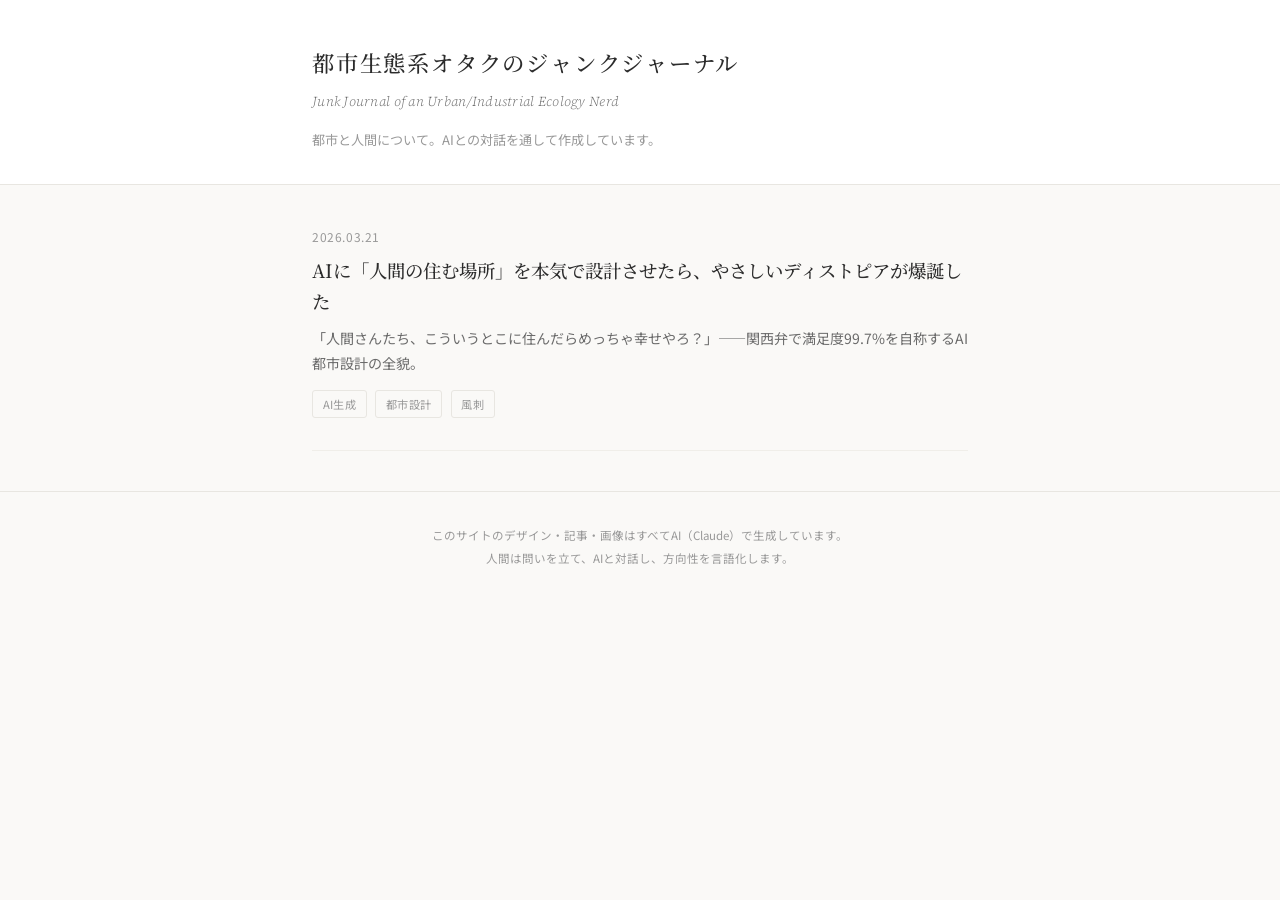
==== index.html @ 87698746 "Update index.html" ====
<!DOCTYPE html>
<html lang="ja">
<head>
  <meta charset="UTF-8">
  <meta name="viewport" content="width=device-width, initial-scale=1.0">
  <title>都市生態系オタクのジャンクジャーナル</title>
  <link rel="stylesheet" href="style.css">
</head>
<body>

<header class="site-header">
  <div class="header-inner">
    <div class="site-title"><a href="index.html">都市生態系オタクのジャンクジャーナル</a></div>
    <div class="site-subtitle">Junk Journal of an Urban/Industrial Ecology Nerd</div>
    <p class="site-description">都市と人間について。AIとの対話を通して作成しています。</p>
  </div>
</header>

<main class="container">
  <div class="post-list">

    <a href="001-ai-habitat.html" class="post-card">
      <div class="post-card-date">2026.03.21</div>
      <div class="post-card-title">AIに「人間の住む場所」を本気で設計させたら、やさしいディストピアが爆誕した</div>
      <div class="post-card-excerpt">
        「人間さんたち、こういうとこに住んだらめっちゃ幸せやろ？」——関西弁で満足度99.7%を自称するAI都市設計の全貌。
      </div>
      <div class="post-card-tags">
        <span class="tag">AI生成</span>
        <span class="tag">都市設計</span>
        <span class="tag">風刺</span>
      </div>
    </a>

  </div>
</main>

<footer class="site-footer">
  <div class="container">
    <p>このサイトのデザイン・記事・画像はすべてAI（Claude）で生成しています。</p>
    <p>人間は問いを立て、AIと対話し、方向性を言語化します。</p>
  </div>
</footer>

</body>
</html>
---- style.css ----
@import url('https://fonts.googleapis.com/css2?family=Noto+Serif+JP:wght@300;400;500;600&family=Noto+Sans+JP:wght@300;400;500&family=Source+Serif+4:ital,wght@0,300;0,400;0,600;1,300;1,400&display=swap');

:root {
  --bg: #faf9f7;
  --bg-white: #ffffff;
  --text: #2c2c2c;
  --text-secondary: #6b6b6b;
  --text-muted: #999;
  --accent: #1a6b5a;
  --accent-light: #e8f4f0;
  --border: #e8e6e1;
  --border-light: #f0eee9;
  --serif-jp: 'Noto Serif JP', serif;
  --sans-jp: 'Noto Sans JP', sans-serif;
  --serif-en: 'Source Serif 4', serif;
}

* { margin: 0; padding: 0; box-sizing: border-box; }

body {
  background: var(--bg);
  color: var(--text);
  font-family: var(--sans-jp);
  font-weight: 400;
  line-height: 2;
  -webkit-font-smoothing: antialiased;
}

/* ─── HEADER ─── */
.site-header {
  background: var(--bg-white);
  border-bottom: 1px solid var(--border);
  padding: 2.5rem 0 2rem;
}

.header-inner {
  max-width: 720px;
  margin: 0 auto;
  padding: 0 2rem;
}

.site-title {
  font-family: var(--serif-jp);
  font-size: 1.4rem;
  font-weight: 500;
  letter-spacing: 0.08em;
  color: var(--text);
}

.site-title a {
  text-decoration: none;
  color: inherit;
}

.site-subtitle {
  font-family: var(--serif-en);
  font-size: 0.85rem;
  font-weight: 300;
  font-style: italic;
  color: var(--text-secondary);
  margin-top: 0.2rem;
  letter-spacing: 0.02em;
}

.site-description {
  font-size: 0.82rem;
  color: var(--text-muted);
  margin-top: 0.8rem;
  line-height: 1.8;
}

/* ─── MAIN ─── */
.container {
  max-width: 720px;
  margin: 0 auto;
  padding: 0 2rem;
}

/* ─── POST LIST (index) ─── */
.post-list {
  padding: 2.5rem 0;
}

.post-card {
  display: block;
  text-decoration: none;
  color: inherit;
  padding: 2rem 0;
  border-bottom: 1px solid var(--border-light);
  transition: background 0.2s;
}

.post-card:first-child {
  padding-top: 0;
}

.post-card:hover .post-card-title {
  color: var(--accent);
}

.post-card-date {
  font-size: 0.75rem;
  color: var(--text-muted);
  letter-spacing: 0.05em;
  margin-bottom: 0.4rem;
}

.post-card-title {
  font-family: var(--serif-jp);
  font-size: 1.15rem;
  font-weight: 500;
  line-height: 1.7;
  transition: color 0.2s;
  margin-bottom: 0.5rem;
}

.post-card-excerpt {
  font-size: 0.88rem;
  color: var(--text-secondary);
  line-height: 1.8;
}

.post-card-tags {
  margin-top: 0.6rem;
}

.tag {
  display: inline-block;
  font-size: 0.7rem;
  padding: 0.1rem 0.6rem;
  border: 1px solid var(--border);
  border-radius: 3px;
  color: var(--text-muted);
  margin-right: 0.3rem;
  letter-spacing: 0.03em;
}

/* ─── POST PAGE ─── */
.post-header {
  background: var(--bg-white);
  padding: 3rem 0 2.5rem;
  border-bottom: 1px solid var(--border);
}

.post-date {
  font-size: 0.78rem;
  color: var(--text-muted);
  margin-bottom: 1rem;
}

.post-title {
  font-family: var(--serif-jp);
  font-size: 1.6rem;
  font-weight: 500;
  line-height: 1.7;
  letter-spacing: 0.02em;
}

.post-lead {
  font-size: 0.92rem;
  color: var(--text-secondary);
  margin-top: 1rem;
  line-height: 1.9;
}

/* ─── POST BODY ─── */
.post-body {
  background: var(--bg-white);
  padding: 3rem 2.5rem;
  margin: 2rem 0;
  border-radius: 4px;
  border: 1px solid var(--border-light);
}

@media (max-width: 600px) {
  .post-body { padding: 2rem 1.5rem; }
}

.post-body p {
  font-size: 0.95rem;
  margin-bottom: 1.5rem;
  line-height: 2.1;
}

.post-body img {
  width: 100%;
  border-radius: 3px;
  margin: 2rem 0 0.5rem;
}

.post-body .img-caption {
  font-size: 0.72rem;
  color: var(--text-muted);
  text-align: center;
  margin-bottom: 2rem;
  letter-spacing: 0.03em;
}

.post-body h2 {
  font-family: var(--serif-jp);
  font-size: 1.1rem;
  font-weight: 500;
  margin-top: 2.5rem;
  margin-bottom: 1rem;
  padding-bottom: 0.5rem;
  border-bottom: 1px solid var(--border-light);
  color: var(--text);
}

.post-body strong {
  font-weight: 500;
}

.post-body .zone-label {
  font-size: 0.82rem;
  font-weight: 500;
  color: var(--accent);
  letter-spacing: 0.05em;
  margin-bottom: 0.2rem;
  margin-top: 1.5rem;
}

.post-body .tsukkomi {
  font-size: 0.88rem;
  color: var(--text-secondary);
  font-style: italic;
  margin-top: -0.5rem;
  margin-bottom: 1.5rem;
  padding-left: 1rem;
  border-left: 2px solid var(--border);
}

.post-body blockquote {
  border-left: 3px solid var(--accent);
  padding: 1.2rem 1.5rem;
  margin: 2rem 0;
  background: var(--accent-light);
  border-radius: 0 4px 4px 0;
}

.post-body blockquote p {
  margin-bottom: 0.4rem;
  font-size: 0.95rem;
}

.post-body blockquote p:last-child {
  margin-bottom: 0;
}

.post-body hr {
  border: none;
  border-top: 1px solid var(--border-light);
  margin: 2.5rem 0;
}

/* Status bar - keep the slide's flavor here */
.status-bar {
  font-family: monospace;
  font-size: 0.72rem;
  color: var(--text-muted);
  text-align: center;
  padding: 0.8rem;
  letter-spacing: 0.1em;
  background: #1a1f2e;
  color: #4aedc4;
  border-radius: 3px;
  margin: 1.5rem 0;
}

.status-bar .bar {
  display: inline-block;
  width: 100px;
  height: 5px;
  background: #2a3040;
  border-radius: 3px;
  margin: 0 0.4rem;
  vertical-align: middle;
  overflow: hidden;
  position: relative;
}

.status-bar .bar::after {
  content: '';
  position: absolute;
  left: 0; top: 0; bottom: 0;
  width: 99.7%;
  background: #4aedc4;
  border-radius: 3px;
}

/* Afterword */
.afterword {
  background: var(--bg);
  border: 1px solid var(--border);
  border-radius: 4px;
  padding: 2rem;
  margin: 2.5rem 0;
}

.afterword h2 {
  border-bottom: none;
  margin-top: 0;
  padding-bottom: 0;
  color: var(--accent);
  font-size: 1rem;
}

.afterword .accent {
  color: var(--accent);
  font-style: italic;
}

/* Note at bottom */
.post-note {
  font-size: 0.78rem;
  color: var(--text-muted);
  text-align: center;
  margin-top: 2rem;
  line-height: 2;
}

/* ─── FOOTER ─── */
.site-footer {
  border-top: 1px solid var(--border);
  padding: 2rem 0;
  text-align: center;
}

.site-footer p {
  font-size: 0.72rem;
  color: var(--text-muted);
  line-height: 2;
}

.site-footer a {
  color: var(--accent);
  text-decoration: none;
}

/* ─── RESPONSIVE ─── */
@media (max-width: 600px) {
  .container, .header-inner { padding: 0 1.2rem; }
  .post-title { font-size: 1.3rem; }
  .site-title { font-size: 1.2rem; }
}
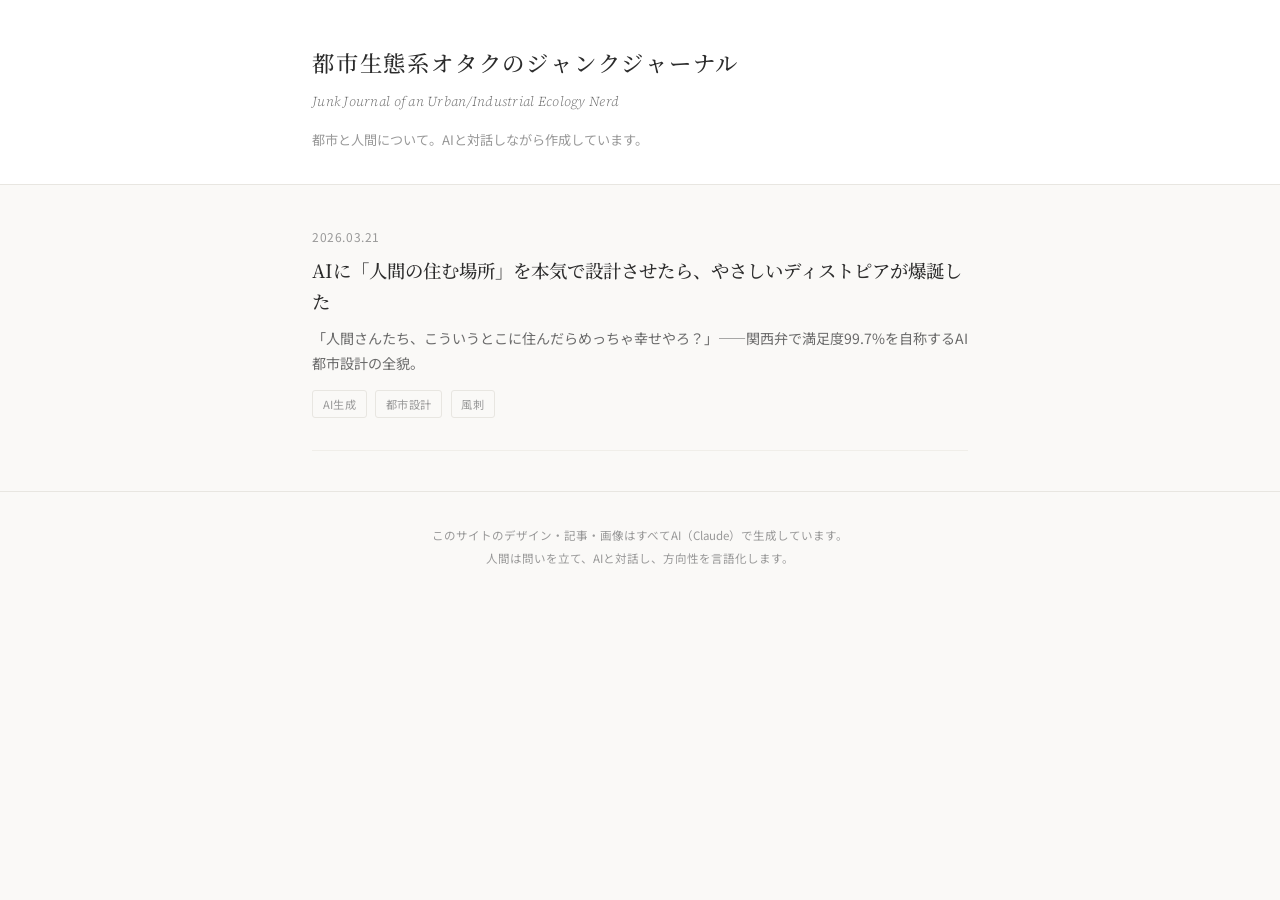
==== commit 32778cc2: "Update index.html" ====
--- a/index.html
+++ b/index.html
@@ -12,7 +12,7 @@
   <div class="header-inner">
     <div class="site-title"><a href="index.html">都市生態系オタクのジャンクジャーナル</a></div>
     <div class="site-subtitle">Junk Journal of an Urban/Industrial Ecology Nerd</div>
-    <p class="site-description">都市と人間について。AIとの対話を通して作成しています。</p>
+    <p class="site-description">都市と人間について。AIと対話しながら作成しています。</p>
   </div>
 </header>
 
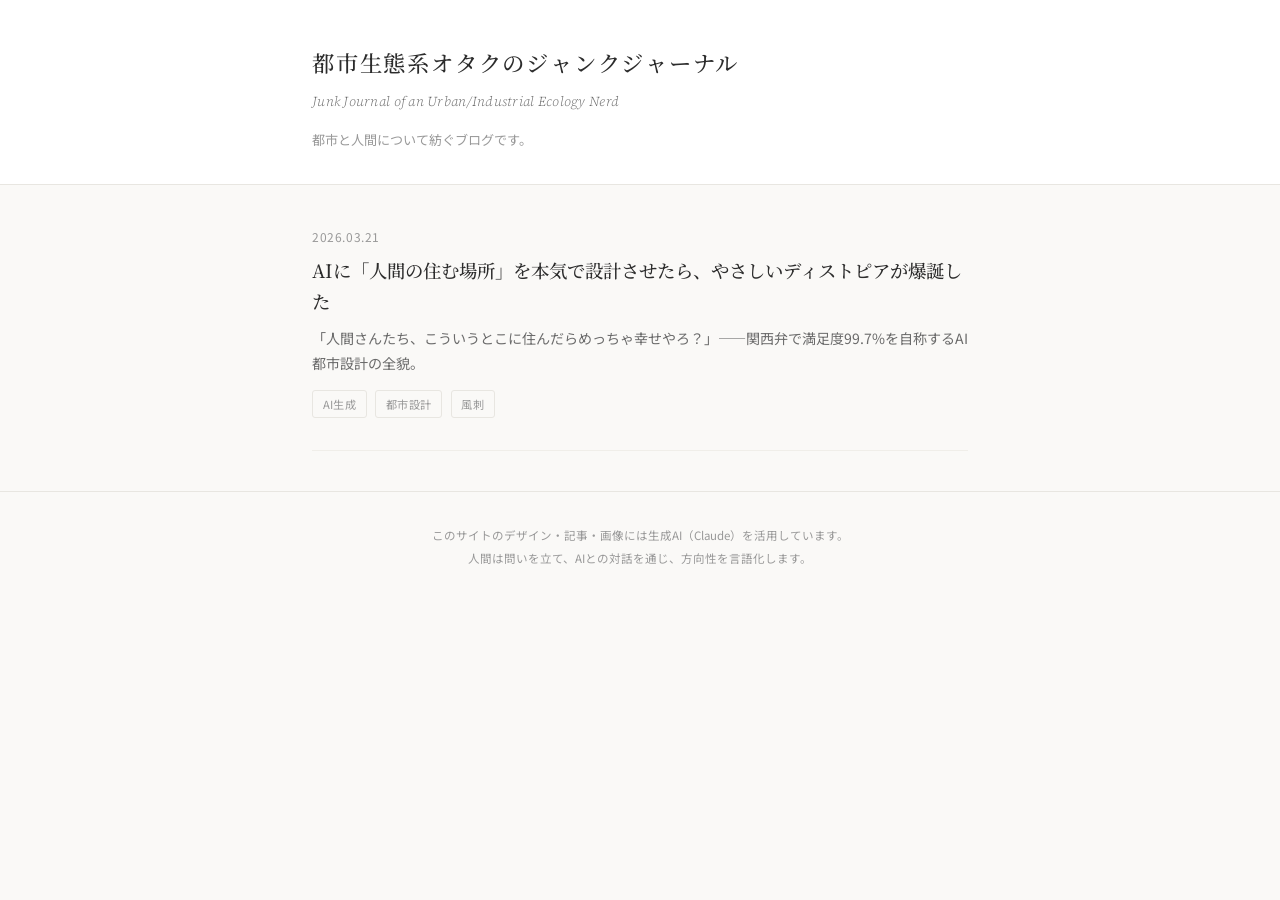
==== commit 8a3af2c2: "Update index.html" ====
--- a/index.html
+++ b/index.html
@@ -12,7 +12,7 @@
   <div class="header-inner">
     <div class="site-title"><a href="index.html">都市生態系オタクのジャンクジャーナル</a></div>
     <div class="site-subtitle">Junk Journal of an Urban/Industrial Ecology Nerd</div>
-    <p class="site-description">都市と人間について。AIと対話しながら作成しています。</p>
+    <p class="site-description">都市と人間について紡ぐブログです。</p>
   </div>
 </header>
 
@@ -37,8 +37,8 @@
 
 <footer class="site-footer">
   <div class="container">
-    <p>このサイトのデザイン・記事・画像はすべてAI（Claude）で生成しています。</p>
-    <p>人間は問いを立て、AIと対話し、方向性を言語化します。</p>
+    <p>このサイトのデザイン・記事・画像には生成AI（Claude）を活用しています。</p>
+    <p>人間は問いを立て、AIとの対話を通じ、方向性を言語化します。</p>
   </div>
 </footer>
 
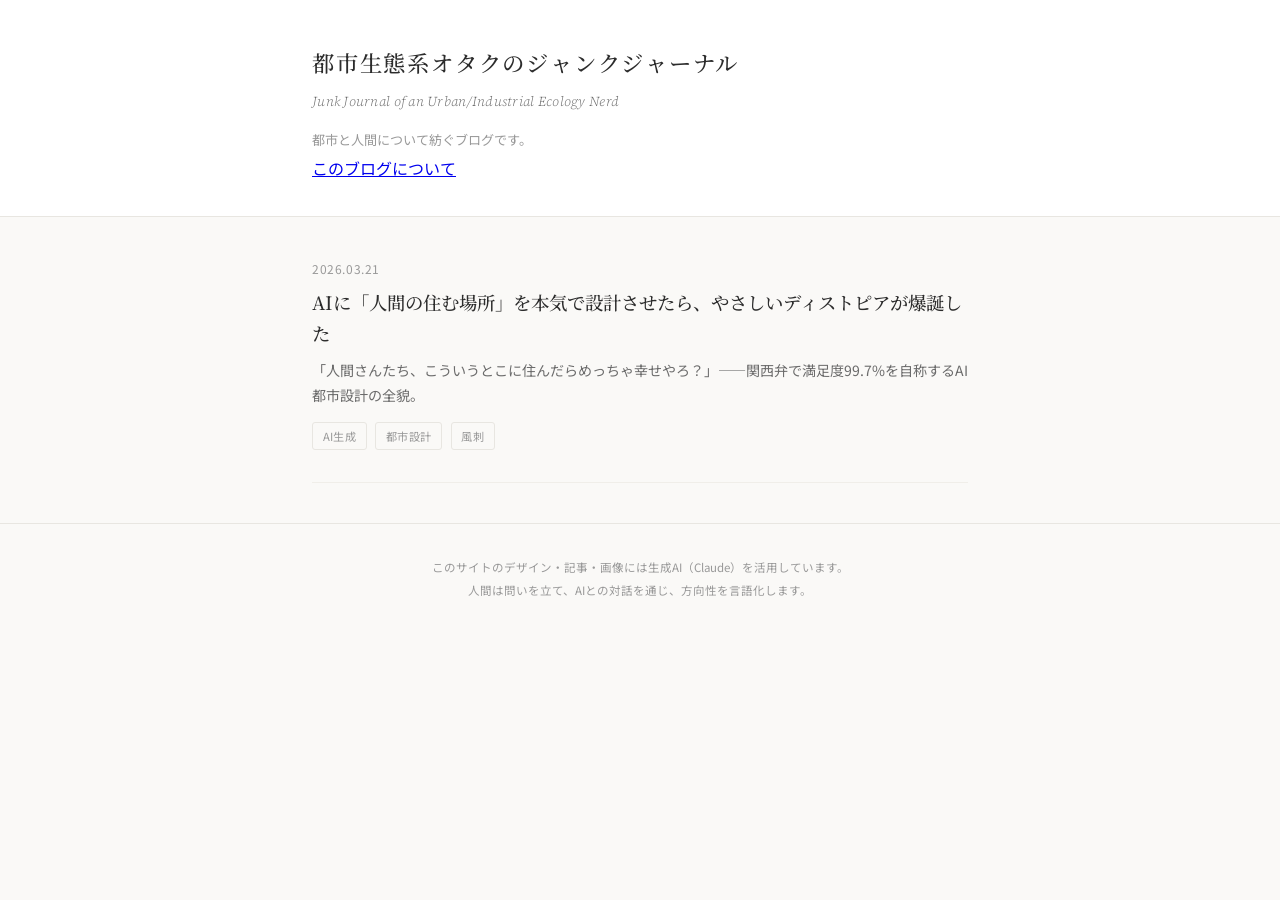
==== commit 211dbc8c: "Update index.html" ====
--- a/index.html
+++ b/index.html
@@ -13,6 +13,7 @@
     <div class="site-title"><a href="index.html">都市生態系オタクのジャンクジャーナル</a></div>
     <div class="site-subtitle">Junk Journal of an Urban/Industrial Ecology Nerd</div>
     <p class="site-description">都市と人間について紡ぐブログです。</p>
+    <a href="about.html">このブログについて</a>
   </div>
 </header>
 
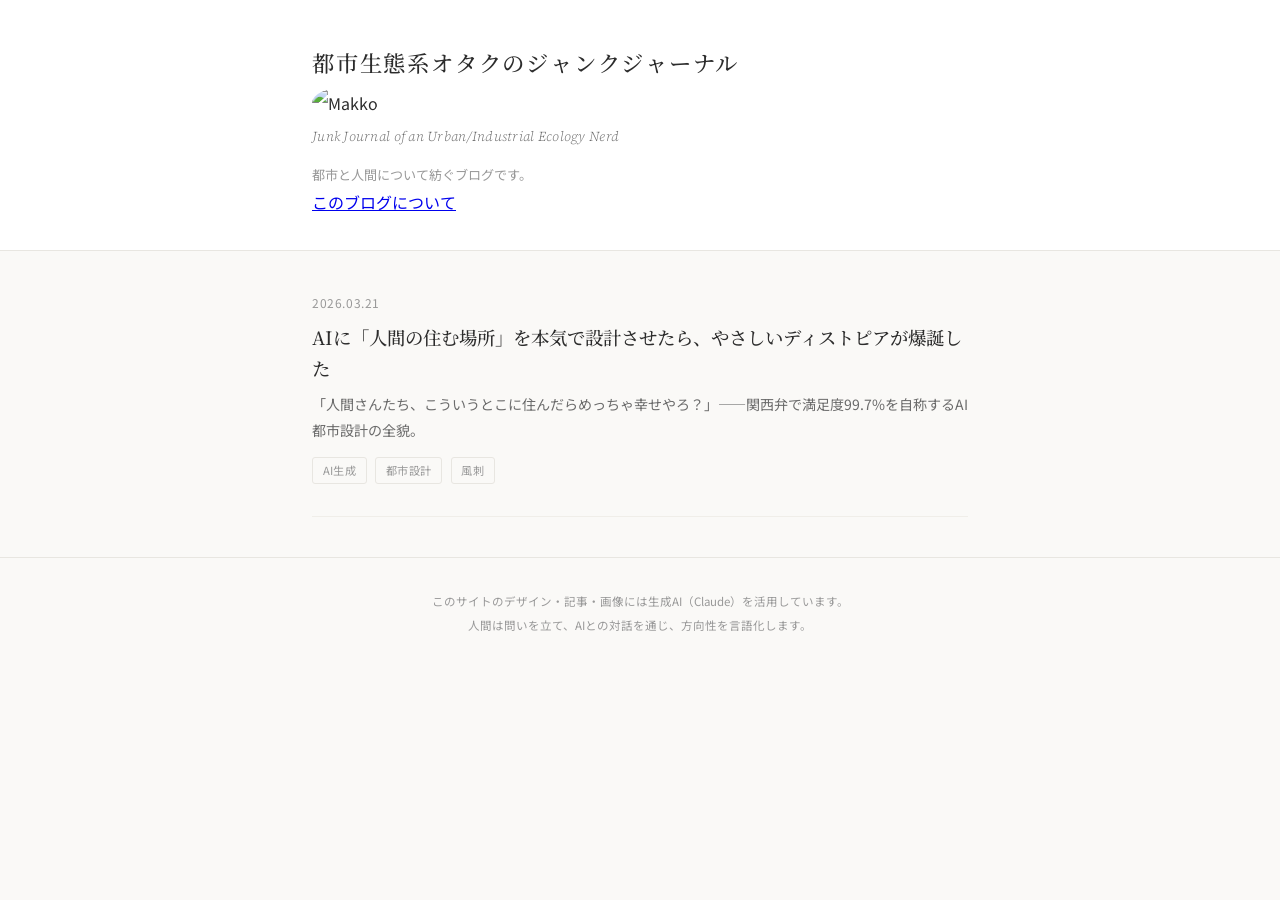
==== commit d76a74b9: "Update index.html" ====
--- a/index.html
+++ b/index.html
@@ -11,6 +11,7 @@
 <header class="site-header">
   <div class="header-inner">
     <div class="site-title"><a href="index.html">都市生態系オタクのジャンクジャーナル</a></div>
+    <img src="makko.png" alt="Makko" style="width:48px; border-radius:50%; vertical-align:middle; margin-right:8px;">
     <div class="site-subtitle">Junk Journal of an Urban/Industrial Ecology Nerd</div>
     <p class="site-description">都市と人間について紡ぐブログです。</p>
     <a href="about.html">このブログについて</a>
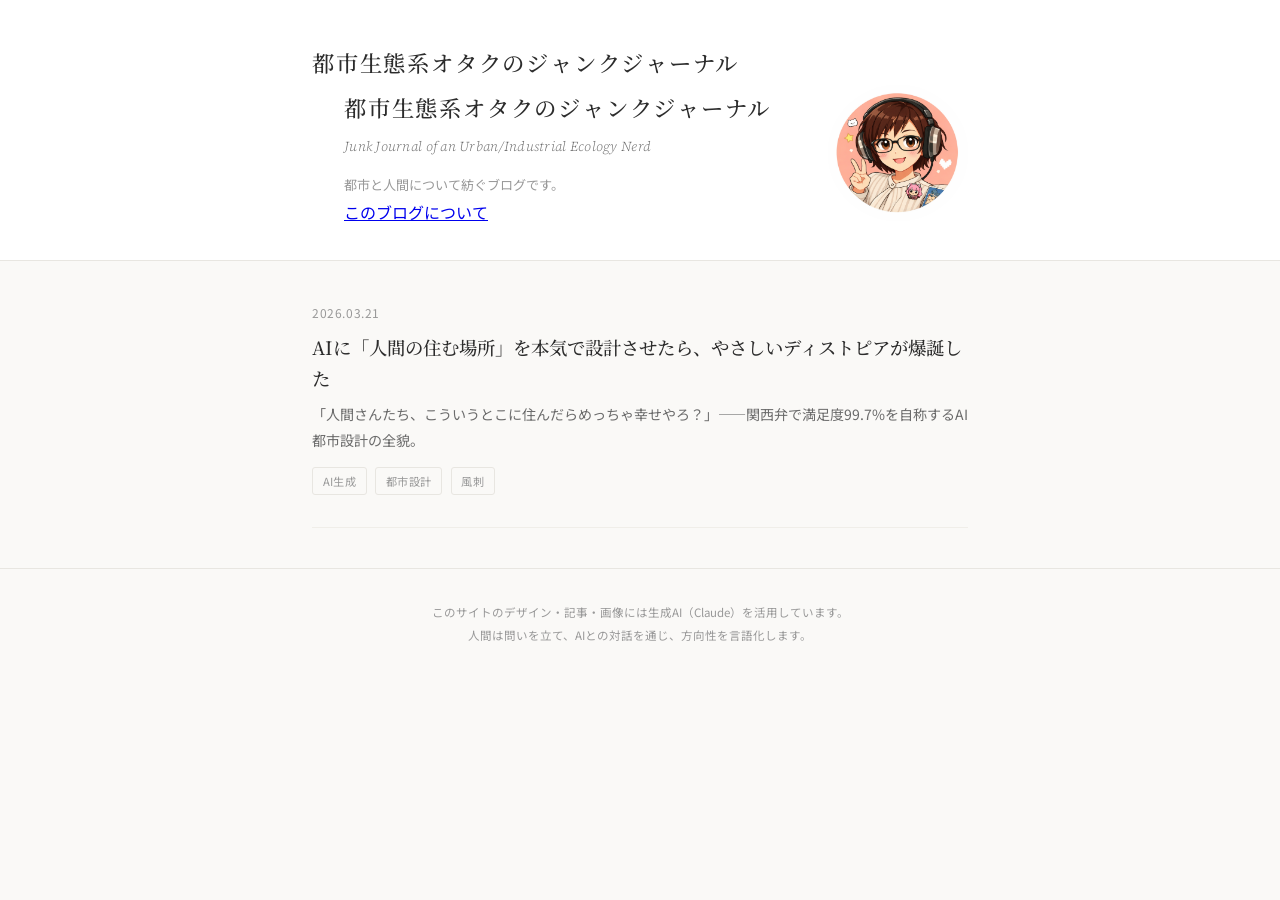
==== commit 2f1f26c8: "Update index.html" ====
--- a/index.html
+++ b/index.html
@@ -11,7 +11,9 @@
 <header class="site-header">
   <div class="header-inner">
     <div class="site-title"><a href="index.html">都市生態系オタクのジャンクジャーナル</a></div>
-    <img src="makko.png" alt="Makko" style="width:48px; border-radius:50%; vertical-align:middle; margin-right:8px;">
+    <div class="header-inner" style="position:relative;">
+    <img src="makko.png" alt="Makko" style="position:absolute; right:0; top:0; width:140px; border-radius:50%;">
+    <div class="site-title"><a href="index.html">都市生態系オタクのジャンクジャーナル</a></div>
     <div class="site-subtitle">Junk Journal of an Urban/Industrial Ecology Nerd</div>
     <p class="site-description">都市と人間について紡ぐブログです。</p>
     <a href="about.html">このブログについて</a>
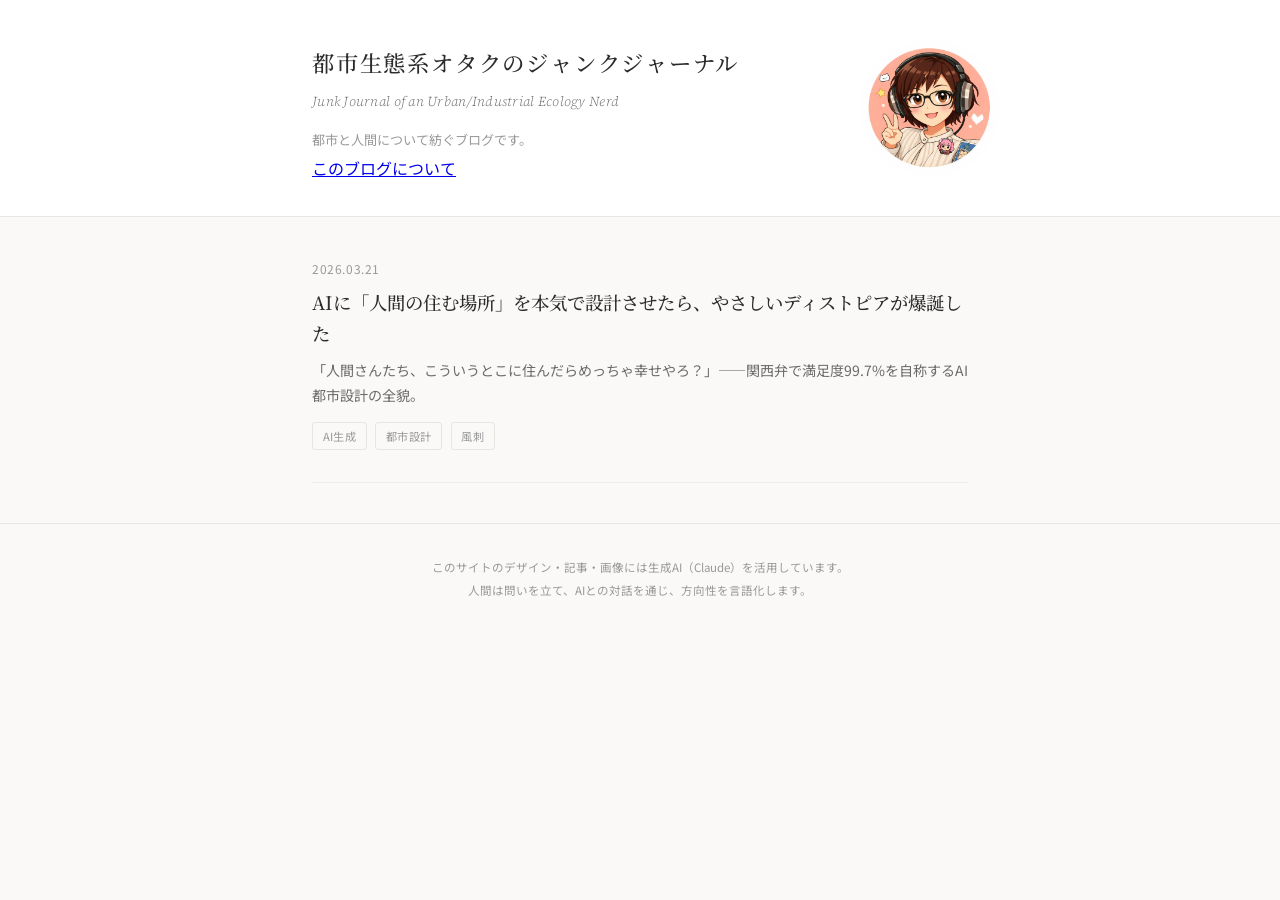
==== commit 2f342b3c: "Update index.html" ====
--- a/index.html
+++ b/index.html
@@ -7,11 +7,8 @@
   <link rel="stylesheet" href="style.css">
 </head>
 <body>
-
 <header class="site-header">
-  <div class="header-inner">
-    <div class="site-title"><a href="index.html">都市生態系オタクのジャンクジャーナル</a></div>
-    <div class="header-inner" style="position:relative;">
+  <div class="header-inner" style="position:relative;">
     <img src="makko.png" alt="Makko" style="position:absolute; right:0; top:0; width:140px; border-radius:50%;">
     <div class="site-title"><a href="index.html">都市生態系オタクのジャンクジャーナル</a></div>
     <div class="site-subtitle">Junk Journal of an Urban/Industrial Ecology Nerd</div>
@@ -19,10 +16,8 @@
     <a href="about.html">このブログについて</a>
   </div>
 </header>
-
 <main class="container">
   <div class="post-list">
-
     <a href="001-ai-habitat.html" class="post-card">
       <div class="post-card-date">2026.03.21</div>
       <div class="post-card-title">AIに「人間の住む場所」を本気で設計させたら、やさしいディストピアが爆誕した</div>
@@ -35,16 +30,13 @@
         <span class="tag">風刺</span>
       </div>
     </a>
-
   </div>
 </main>
-
 <footer class="site-footer">
   <div class="container">
     <p>このサイトのデザイン・記事・画像には生成AI（Claude）を活用しています。</p>
     <p>人間は問いを立て、AIとの対話を通じ、方向性を言語化します。</p>
   </div>
 </footer>
-
 </body>
 </html>
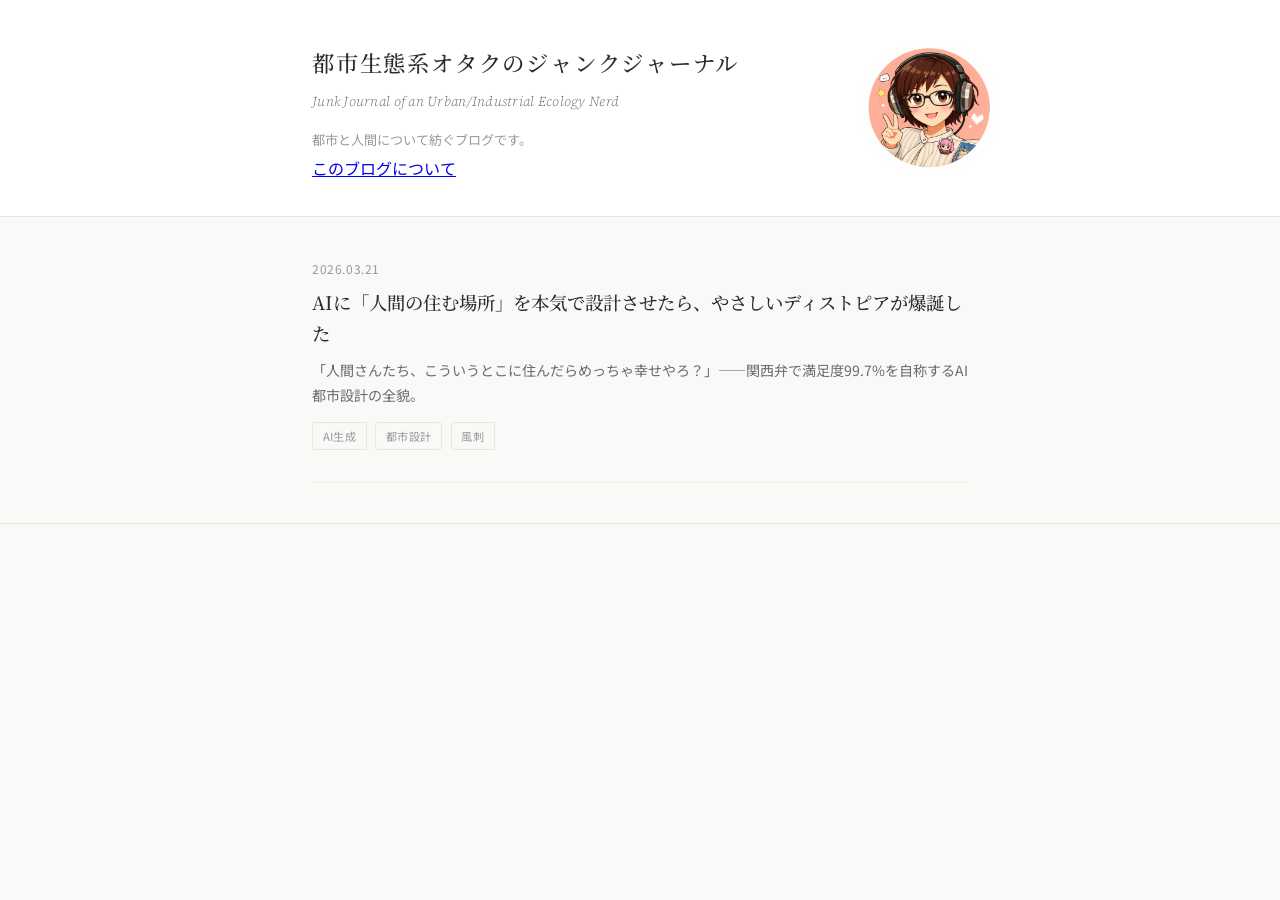
==== commit 54270db7: "Update index.html" ====
--- a/index.html
+++ b/index.html
@@ -34,8 +34,8 @@
 </main>
 <footer class="site-footer">
   <div class="container">
-    <p>このサイトのデザイン・記事・画像には生成AI（Claude）を活用しています。</p>
-    <p>人間は問いを立て、AIとの対話を通じ、方向性を言語化します。</p>
+    <p></p>
+    <p></p>
   </div>
 </footer>
 </body>
